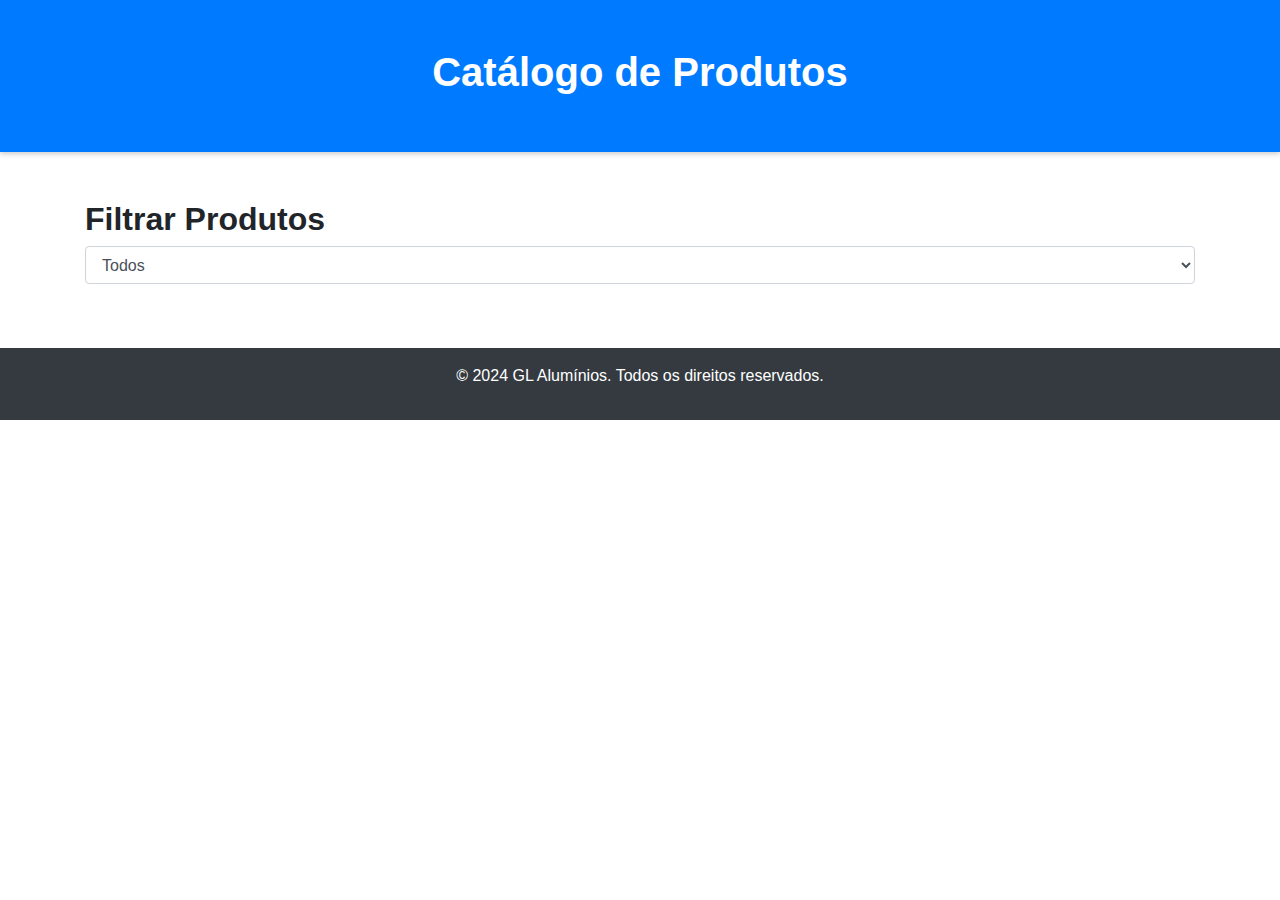
==== index2.html @ 29031cb0 "project final" ====
<!DOCTYPE html>
<html lang="pt-BR">
<head>
    <meta charset="UTF-8">
    <meta name="viewport" content="width=device-width, initial-scale=1.0">
    <title>Catálogo de Produtos</title>
    <link rel="stylesheet" href="https://stackpath.bootstrapcdn.com/bootstrap/4.5.2/css/bootstrap.min.css">
    <link rel="stylesheet" href="styles.css">
    <style>
        /* Estilos para o sistema de filtros */
        .product {
            display: none; /* Oculta todos os produtos inicialmente */
        }
        .product.show {
            display: block; /* Mostra produtos filtrados */
        }
    </style>
</head>
<body>
    <header class="bg-primary text-white text-center py-5">
        <h1>Catálogo de Produtos</h1>
    </header>

    <main class="container my-5">
        <h2>Filtrar Produtos</h2>
        <select id="filter" class="form-control mb-3" aria-label="Filtro de produtos">
            <option value="all">Todos</option>
            <option value="aluminio">Alumínio</option>
            <option value="acessorios">Acessórios</option>
        </select>

        <div id="productList" class="row">
            <article class="product aluminio col-md-4">
                <div class="card mb-4">
                    <div class="card-body">
                        <h5 class="card-title">Produto de Alumínio 1</h5>
                        <p class="card-text">Descrição do Produto de Alumínio 1.</p>
                    </div>
                </div>
            </article>
            <article class="product aluminio col-md-4">
                <div class="card mb-4">
                    <div class="card-body">
                        <h5 class="card-title">Produto de Alumínio 2</h5>
                        <p class="card-text">Descrição do Produto de Alumínio 2.</p>
                    </div>
                </div>
            </article>
            <article class="product acessorios col-md-4">
                <div class="card mb-4">
                    <div class="card-body">
                        <h5 class="card-title">Acessório 1</h5>
                        <p class="card-text">Descrição do Acessório 1.</p>
                    </div>
                </div>
            </article>
            <article class="product acessorios col-md-4">
                <div class="card mb-4">
                    <div class="card-body">
                        <h5 class="card-title">Acessório 2</h5>
                        <p class="card-text">Descrição do Acessório 2.</p>
                    </div>
                </div>
            </article>
        </div>
    </main>

    <footer class="bg-dark text-white text-center py-3">
        <p>© 2024 GL Alumínios. Todos os direitos reservados.</p>
    </footer>

    <script src="https://code.jquery.com/jquery-3.5.1.slim.min.js"></script>
    <script src="https://cdn.jsdelivr.net/npm/@popperjs/core@2.9.2/dist/umd/popper.min.js"></script>
    <script src="https://stackpath.bootstrapcdn.com/bootstrap/4.5.2/js/bootstrap.min.js"></script>
    <script>
        // Script para filtrar produtos
        $(document).ready(function() {
            $('#filter').on('change', function() {
                var selectedFilter = $(this).val();
                $('.product').removeClass('show'); // Oculta todos os produtos
 if (selectedFilter === 'all') {
                    $('.product').addClass('show'); // Mostra todos os produtos
                } else {
                    $('.product.' + selectedFilter).addClass('show'); // Mostra apenas os produtos filtrados
                }
            });
        });
    </script>
</body>
</html>
---- styles.css ----
/* Estilização do Header */
header {
    background: #343a40; /* Cor de fundo escura */
    box-shadow: 0 2px 5px rgba(0, 0, 0, 0.2);
}

/* Estilização dos Títulos */
h1, h2 {
    font-family: 'Arial', sans-serif;
    font-weight: bold;
}

/* Estilização do Botão */
.btn-primary {
    background-color: #007bff; /* Azul padrão do Bootstrap */
    border-color: #007bff;
}

.btn-primary:hover {
    background-color: #0056b3; /* Azul mais escuro ao passar o mouse */
    border-color: #0056b3;
}

/* Estilização dos Cards de Produtos */
.card {
    transition: transform 0.3s; /* Efeito de transição suave */
}

.card:hover {
    transform: scale(1.05); /* Aumenta o tamanho do card ao passar o mouse */
}

/* Estilização das Seções */
section {
    padding: 60px 0; /* Aumenta o espaçamento vertical */
}

.bg-light {
    background-color: #f8f9fa !important; /* Cor de fundo clara para a seção "Sobre" */
}

/* Estilização do Formulário */
.form-group label {
    font-weight: bold; /* Deixa os rótulos em negrito */
}

textarea {
    min-height: 100px; /* Altura mínima do textarea */
}

/* Estilização do Footer */
footer {
    background: #343a40; /* Cor de fundo escura */
    color: #fff; /* Cor do texto */
    position: relative; /* Para o posicionamento */
    bottom: 0; /* Para ficar sempre na parte inferior */
    width: 100%; /* Largura total */
}

/* Responsividade para dispositivos móveis */
@media (max-width: 768px) {
    h1 {
        font-size: 2.5rem; /* Tamanho do título no mobile */
    }

    h2 {
        font-size: 1.8rem; /* Tamanho do subtítulo no mobile */
    }
}
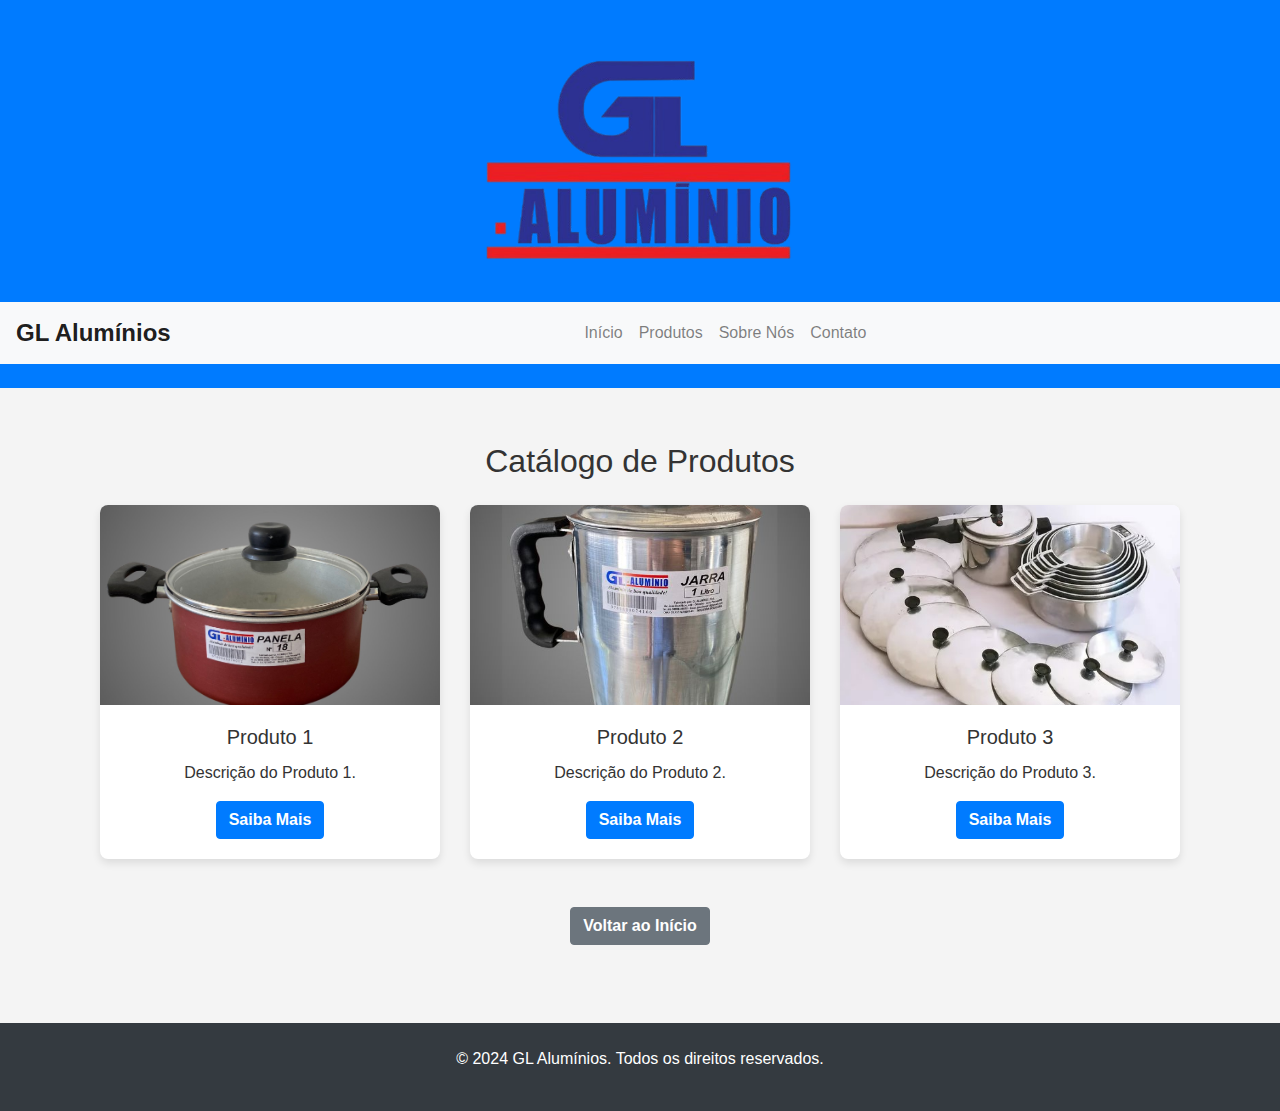
==== commit ba572778: "Commit 03" ====
--- a/index2.html
+++ b/index2.html
@@ -1,90 +1,81 @@
 <!DOCTYPE html>
 <html lang="pt-BR">
+
 <head>
     <meta charset="UTF-8">
     <meta name="viewport" content="width=device-width, initial-scale=1.0">
-    <title>Catálogo de Produtos</title>
+    <title>GL Alumínios - Produtos</title>
     <link rel="stylesheet" href="https://stackpath.bootstrapcdn.com/bootstrap/4.5.2/css/bootstrap.min.css">
-    <link rel="stylesheet" href="styles.css">
-    <style>
-        /* Estilos para o sistema de filtros */
-        .product {
-            display: none; /* Oculta todos os produtos inicialmente */
-        }
-        .product.show {
-            display: block; /* Mostra produtos filtrados */
-        }
-    </style>
+    <link rel="stylesheet" href="style.css">
 </head>
+
 <body>
-    <header class="bg-primary text-white text-center py-5">
-        <h1>Catálogo de Produtos</h1>
+    <header class="bg-primary text-white text-center py-4">
+        <div class="logo">
+            <img src="logogl.jpg" alt="Logo da GL Alumínios" class="img-fluid" style="max-width: 400px;">
+        </div>
+        <nav class="navbar navbar-expand-lg navbar-light bg-light">
+            <a class="navbar-brand" href="#">GL Alumínios</a>
+            <div class="collapse navbar-collapse" id="navbarNav">
+                <ul class="navbar-nav mx-auto">
+                    <li class="nav-item"><a class="nav-link" href="index.html">Início</a></li>
+                    <li class="nav-item"><a class="nav-link" href="#">Produtos</a></li>
+                    <li class="nav-item"><a class="nav-link" href="#">Sobre Nós</a></li>
+                    <li class="nav-item"><a class="nav-link" href="#">Contato</a></li>
+                </ul>
+            </div>
+        </nav>
     </header>
 
-    <main class="container my-5">
-        <h2>Filtrar Produtos</h2>
-        <select id="filter" class="form-control mb-3" aria-label="Filtro de produtos">
-            <option value="all">Todos</option>
-            <option value="aluminio">Alumínio</option>
-            <option value="acessorios">Acessórios</option>
-        </select>
-
-        <div id="productList" class="row">
-            <article class="product aluminio col-md-4">
-                <div class="card mb-4">
+    <section class="container my-4">
+        <h2 class="text-center mb-4">Catálogo de Produtos</h2>
+        <div class="row">
+            <div class="col-md-4 mb-4">
+                <div class="card">
+                    <img src="glproduto1.jpg" class="card-img-top" alt="Produto 1">
                     <div class="card-body">
-                        <h5 class="card-title">Produto de Alumínio 1</h5>
-                        <p class="card-text">Descrição do Produto de Alumínio 1.</p>
+                        <h5 class="card-title">Produto 1</h5>
+                        <p class="card-text">Descrição do Produto 1.</p>
+                        <a href="#" class="btn btn-primary">Saiba Mais</a>
                     </div>
                 </div>
-            </article>
-            <article class="product aluminio col-md-4">
-                <div class="card mb-4">
+            </div>
+            <div class="col-md-4 mb-4">
+                <div class="card">
+                    <img src="glproduto2.jpg" class="card-img-top" alt="Produto 2">
                     <div class="card-body">
-                        <h5 class="card-title">Produto de Alumínio 2</h5>
-                        <p class="card-text">Descrição do Produto de Alumínio 2.</p>
+                        <h5 class="card-title">Produto 2</h5>
+                        <p class="card-text">Descrição do Produto 2.</p>
+                        <a href="#" class="btn btn-primary">Saiba Mais</a>
                     </div>
                 </div>
-            </article>
-            <article class="product acessorios col-md-4">
-                <div class="card mb-4">
+            </div>
+            <div class="col-md-4 mb-4">
+                <div class="card">
+                    <img src="panela1.jpg" class="card-img-top" alt="Produto 3">
                     <div class="card-body">
-                        <h5 class="card-title">Acessório 1</h5>
-                        <p class="card-text">Descrição do Acessório 1.</p>
+                        <h5 class="card-title">Produto 3</h5>
+                        <p class="card-text">Descrição do Produto 3.</p>
+                        <a href="#" class="btn btn-primary">Saiba Mais</a>
                     </div>
                 </div>
-            </article>
-            <article class="product acessorios col-md-4">
-                <div class="card mb-4">
-                    <div class="card-body">
-                        <h5 class="card-title">Acessório 2</h5>
-                        <p class="card-text">Descrição do Acessório 2.</p>
-                    </div>
-                </div>
-            </article>
+            </div>
         </div>
-    </main>
+        <div class="text-center my-4">
+            <a href="index.html" class="btn btn-secondary">Voltar ao Início</a>
+        </div>
+    </section>
 
-    <footer class="bg-dark text-white text-center py-3">
-        <p>© 2024 GL Alumínios. Todos os direitos reservados.</p>
+    <footer class="bg-dark text-white text-center py-4 w-100">
+        <div class="container">
+            <p>&copy; 2024 GL Alumínios. Todos os direitos reservados.</p>
+        </div>
     </footer>
 
     <script src="https://code.jquery.com/jquery-3.5.1.slim.min.js"></script>
     <script src="https://cdn.jsdelivr.net/npm/@popperjs/core@2.9.2/dist/umd/popper.min.js"></script>
     <script src="https://stackpath.bootstrapcdn.com/bootstrap/4.5.2/js/bootstrap.min.js"></script>
-    <script>
-        // Script para filtrar produtos
-        $(document).ready(function() {
-            $('#filter').on('change', function() {
-                var selectedFilter = $(this).val();
-                $('.product').removeClass('show'); // Oculta todos os produtos
- if (selectedFilter === 'all') {
-                    $('.product').addClass('show'); // Mostra todos os produtos
-                } else {
-                    $('.product.' + selectedFilter).addClass('show'); // Mostra apenas os produtos filtrados
-                }
-            });
-        });
-    </script>
+    <script src="script.js"></script>
 </body>
-</html>+
+</html>
--- a/style.css
+++ b/style.css
@@ -0,0 +1,113 @@
+/* Resetando algumas margens e preenchimentos padrões */
+* {
+    margin: 0;
+    padding: 0;
+    box-sizing: border-box;
+}
+
+body {
+    font-family: 'Arial', sans-serif;
+    background-color: #f4f4f4;
+    color: #333;
+}
+
+/* Estilizando o cabeçalho */
+header {
+    background-color: #007bff;
+    color: white;
+    padding: 20px 0;
+}
+
+header .navbar-brand {
+    font-size: 1.5rem;
+    font-weight: bold;
+}
+
+/* Banner de imagem */
+.banner img {
+    width: 100%;
+    height: 300px;
+    object-fit: cover;
+}
+
+/* Estilizando os cards de produtos */
+.card {
+    border: none;
+    border-radius: 8px;
+    box-shadow: 0 4px 8px rgba(0, 0, 0, 0.1);
+    transition: transform 0.3s ease, box-shadow 0.3s ease;
+}
+
+.card:hover {
+    transform: translateY(-5px);
+    box-shadow: 0 8px 16px rgba(0, 0, 0, 0.2);
+}
+
+.card-img-top {
+    border-radius: 8px 8px 0 0;
+    height: 200px;
+    object-fit: cover;
+}
+
+/* Botões */
+.btn {
+    font-weight: bold;
+    transition: background-color 0.3s ease;
+}
+
+.btn:hover {
+    background-color: #0056b3;
+}
+
+/* Rodapé */
+footer {
+    background-color: #343a40;
+    color: white;
+    padding: 20px 0;
+}
+
+/* Estilizando o catálogo de produtos */
+section.container {
+    padding: 30px;
+    text-align: center; /* Centraliza o texto das seções */
+}
+
+/* Centraliza o título "A nossa Empresa" */
+h3.text-center {
+    margin-bottom: 30px;
+    font-size: 2rem;
+}
+
+/* Responsividade */
+@media (max-width: 768px) {
+    .card {
+        margin-bottom: 20px;
+    }
+
+    .navbar-nav {
+        text-align: center;
+    }
+
+    .navbar-collapse {
+        margin-top: 10px;
+    }
+}
+
+@media (max-width: 576px) {
+    h2 {
+        font-size: 1.5rem;
+    }
+
+    .banner img {
+        height: 250px;
+    }
+
+    .navbar-brand {
+        font-size: 1.3rem;
+    }
+}
+
+/* Adicionando a responsividade para o 'Sobre Nós' */
+html {
+    scroll-behavior: smooth;
+}
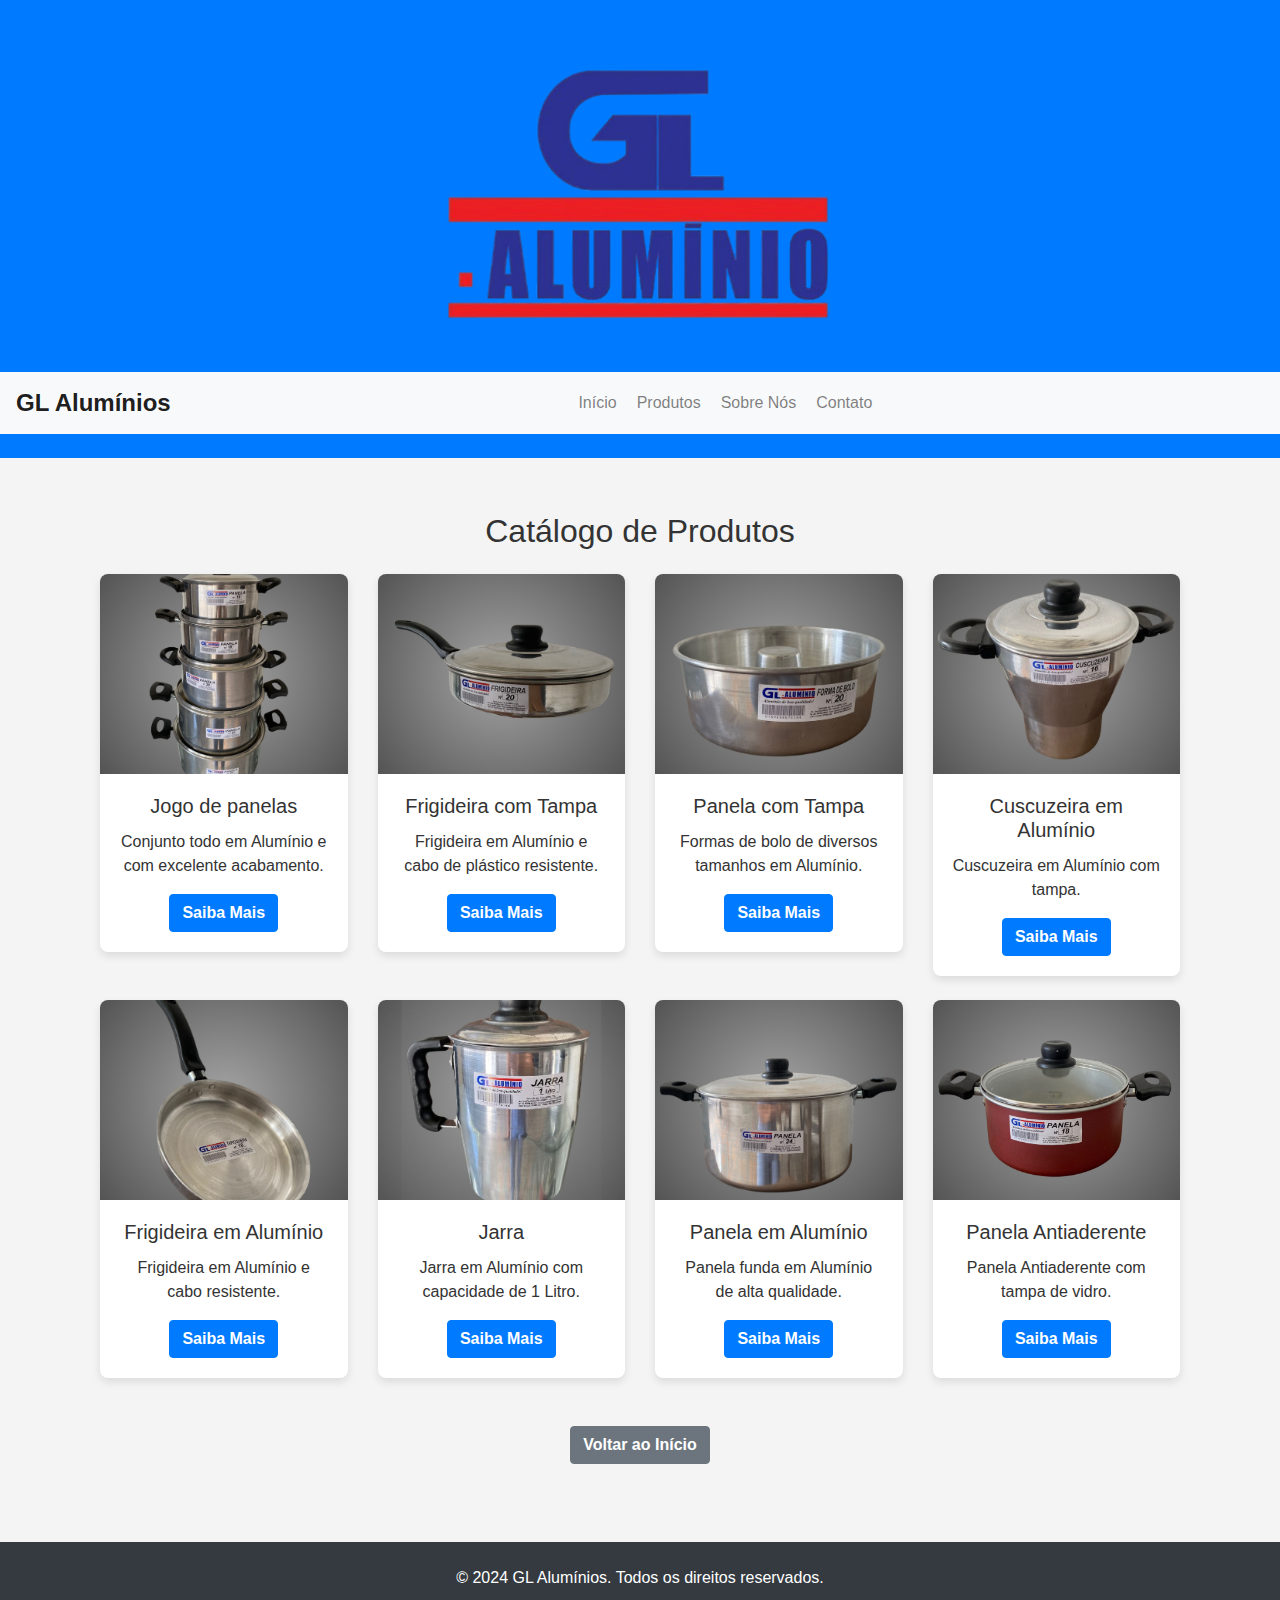
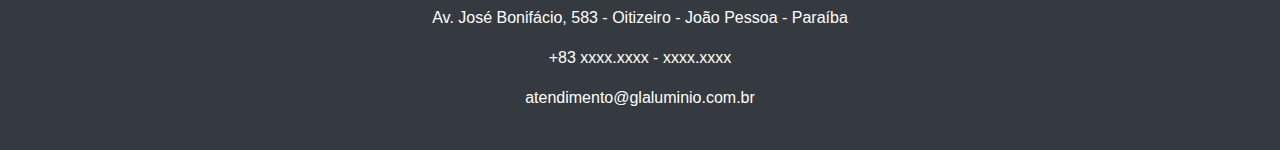
==== commit c6103826: "commit final" ====
--- a/index2.html
+++ b/index2.html
@@ -12,16 +12,19 @@
 <body>
     <header class="bg-primary text-white text-center py-4">
         <div class="logo">
-            <img src="logogl.jpg" alt="Logo da GL Alumínios" class="img-fluid" style="max-width: 400px;">
+            <img src="logogl.jpg" alt="Logo da GL Alumínios" class="img-fluid" style="max-width: 500px;">
         </div>
         <nav class="navbar navbar-expand-lg navbar-light bg-light">
             <a class="navbar-brand" href="#">GL Alumínios</a>
+            <button class="navbar-toggler" type="button" data-bs-toggle="collapse" data-bs-target="#navbarNav" aria-controls="navbarNav" aria-expanded="false" aria-label="Toggle navigation">
+                <span class="navbar-toggler-icon"></span>
+            </button>
             <div class="collapse navbar-collapse" id="navbarNav">
                 <ul class="navbar-nav mx-auto">
-                    <li class="nav-item"><a class="nav-link" href="index.html">Início</a></li>
-                    <li class="nav-item"><a class="nav-link" href="#">Produtos</a></li>
-                    <li class="nav-item"><a class="nav-link" href="#">Sobre Nós</a></li>
-                    <li class="nav-item"><a class="nav-link" href="#">Contato</a></li>
+                    <li class="nav-item"><a class="nav-link" href="#sobre">Início</a></li>
+                    <li class="nav-item"><a class="nav-link" href="#produtos">Produtos</a></li>
+                    <li class="nav-item"><a class="nav-link" href="#empresa">Sobre Nós</a></li>
+                    <li class="nav-item"><a class="nav-link" href="#contato">Contato</a></li>
                 </ul>
             </div>
         </nav>
@@ -30,32 +33,82 @@
     <section class="container my-4">
         <h2 class="text-center mb-4">Catálogo de Produtos</h2>
         <div class="row">
-            <div class="col-md-4 mb-4">
+            <div class="col-md-3 mb-4">
                 <div class="card">
-                    <img src="glproduto1.jpg" class="card-img-top" alt="Produto 1">
+                    <img src="conjunto_panela.jpeg" class="card-img-top" alt="Produto 1">
                     <div class="card-body">
-                        <h5 class="card-title">Produto 1</h5>
-                        <p class="card-text">Descrição do Produto 1.</p>
+                        <h5 class="card-title">Jogo de panelas</h5>
+                        <p class="card-text">Conjunto todo em Alumínio e com excelente acabamento.</p>
                         <a href="#" class="btn btn-primary">Saiba Mais</a>
                     </div>
                 </div>
             </div>
-            <div class="col-md-4 mb-4">
+            <div class="col-md-3 mb-4">
                 <div class="card">
-                    <img src="glproduto2.jpg" class="card-img-top" alt="Produto 2">
+                    <img src="frigideira_tampa.jpeg" class="card-img-top" alt="Produto 2">
                     <div class="card-body">
-                        <h5 class="card-title">Produto 2</h5>
-                        <p class="card-text">Descrição do Produto 2.</p>
+                        <h5 class="card-title">Frigideira com Tampa</h5>
+                        <p class="card-text">Frigideira em Alumínio e cabo de plástico resistente.</p>
                         <a href="#" class="btn btn-primary">Saiba Mais</a>
                     </div>
                 </div>
             </div>
-            <div class="col-md-4 mb-4">
+            <div class="col-md-3 mb-4">
                 <div class="card">
-                    <img src="panela1.jpg" class="card-img-top" alt="Produto 3">
+                    <img src="assadeira.jpeg" class="card-img-top" alt="Produto 3">
                     <div class="card-body">
-                        <h5 class="card-title">Produto 3</h5>
-                        <p class="card-text">Descrição do Produto 3.</p>
+                        <h5 class="card-title">Panela com Tampa</h5>
+                        <p class="card-text">Formas de bolo de diversos tamanhos em Alumínio.</p>
+                        <a href="#" class="btn btn-primary">Saiba Mais</a>
+                    </div>
+                </div>
+            </div>
+            <div class="col-md-3 mb-4">
+                <div class="card">
+                    <img src="cuscuzeira_tampa.jpeg" class="card-img-top" alt="Produto 4">
+                    <div class="card-body">
+                        <h5 class="card-title">Cuscuzeira em Alumínio</h5>
+                        <p class="card-text">Cuscuzeira em Alumínio com tampa.</p>
+                        <a href="#" class="btn btn-primary">Saiba Mais</a>
+                    </div>
+                </div>
+            </div>
+            <div class="col-md-3 mb-4">
+                <div class="card">
+                    <img src="frigideira.jpeg" class="card-img-top" alt="Produto 5">
+                    <div class="card-body">
+                        <h5 class="card-title">Frigideira em Alumínio</h5>
+                        <p class="card-text">Frigideira em Alumínio e cabo resistente.</p>
+                        <a href="#" class="btn btn-primary">Saiba Mais</a>
+                    </div>
+                </div>
+            </div>
+            <div class="col-md-3 mb-4">
+                <div class="card">
+                    <img src="jarra.jpg" class="card-img-top" alt="Produto 6">
+                    <div class="card-body">
+                        <h5 class="card-title">Jarra</h5>
+                        <p class="card-text">Jarra em Alumínio com capacidade de 1 Litro.</p>
+                        <a href="#" class="btn btn-primary">Saiba Mais</a>
+                    </div>
+                </div>
+            </div>
+            <div class="col-md-3 mb-4">
+                <div class="card">
+                    <img src="panela_funda.jpeg" class="card-img-top" alt="Produto 7">
+                    <div class="card-body">
+                        <h5 class="card-title">Panela em Alumínio</h5>
+                        <p class="card-text">Panela funda em Alumínio de alta qualidade.</p>
+                        <a href="#" class="btn btn-primary">Saiba Mais</a>
+                    </div>
+                </div>
+            </div>
+            <div class="col-md-3 mb-4">
+                <div class="card">
+                    <img src="panela_tampa.jpg" class="card-img-top" alt="Produto 8">
+                    <div class="card-body">
+                        <h5 class="card-title">Panela Antiaderente</h5>
+                        <p class="card-text">Panela Antiaderente com tampa de vidro.</p>
                         <a href="#" class="btn btn-primary">Saiba Mais</a>
                     </div>
                 </div>
@@ -65,10 +118,14 @@
             <a href="index.html" class="btn btn-secondary">Voltar ao Início</a>
         </div>
     </section>
+    
 
-    <footer class="bg-dark text-white text-center py-4 w-100">
+    <footer class="bg-dark text-white text-center py-4">
         <div class="container">
             <p>&copy; 2024 GL Alumínios. Todos os direitos reservados.</p>
+            <p><i class="fas fa-map-marker-alt"></i> Av. José Bonifácio, 583 - Oitizeiro - João Pessoa - Paraíba</p>
+            <p><i class="fas fa-phone"></i> +83 xxxx.xxxx - xxxx.xxxx</p>
+            <p><i class="fas fa-envelope"></i> <a href="mailto:atendimento@glaluminio.com.br" class="text-white">atendimento@glaluminio.com.br</a></p>
         </div>
     </footer>
 
--- a/style.css
+++ b/style.css
@@ -21,6 +21,12 @@
 header .navbar-brand {
     font-size: 1.5rem;
     font-weight: bold;
+}
+
+/* Logo */
+.logo img {
+    max-width: 100%;
+    height: auto;
 }
 
 /* Banner de imagem */
@@ -78,8 +84,13 @@
     font-size: 2rem;
 }
 
-/* Responsividade */
+/* Adicionando responsividade para os cards do catálogo */
 @media (max-width: 768px) {
+    .col-md-3 {
+        flex: 0 0 50%;
+        max-width: 50%;
+    }
+
     .card {
         margin-bottom: 20px;
     }
@@ -94,6 +105,11 @@
 }
 
 @media (max-width: 576px) {
+    .col-md-3 {
+        flex: 0 0 100%;
+        max-width: 100%;
+    }
+
     h2 {
         font-size: 1.5rem;
     }
@@ -111,3 +127,41 @@
 html {
     scroll-behavior: smooth;
 }
+
+/* Melhorias adicionais de responsividade */
+@media (max-width: 992px) {
+    .navbar-nav {
+        display: flex;
+        flex-direction: column;
+        align-items: center;
+    }
+
+    .navbar-collapse {
+        justify-content: center;
+    }
+}
+
+@media (max-width: 1200px) {
+    .logo img {
+        max-width: 250px; /* Ajusta o tamanho da logo em telas grandes */
+    }
+}
+/* Estilizando os links do navbar com uma borda */
+.navbar-nav .nav-link {
+    border: 2px solid transparent; /* Inicialmente, a borda é transparente */
+    border-radius: 5px; /* Arredonda os cantos */
+    padding: 8px 16px; /* Adiciona espaço ao redor do texto */
+    transition: border-color 0.3s ease, background-color 0.3s ease; /* Animação suave ao passar o mouse */
+}
+
+/* Adicionando uma borda visível ao passar o mouse */
+.navbar-nav .nav-link:hover {
+    border-color: #007bff; /* Cor da borda ao passar o mouse (azul) */
+    background-color: rgba(0, 123, 255, 0.1); /* Cor de fundo ao passar o mouse */
+}
+
+/* Estilo adicional para quando o link estiver ativo */
+.navbar-nav .nav-link.active {
+    border-color: #007bff; /* Cor da borda quando o item está ativo */
+    background-color: rgba(0, 123, 255, 0.1); /* Cor de fundo do item ativo */
+}
